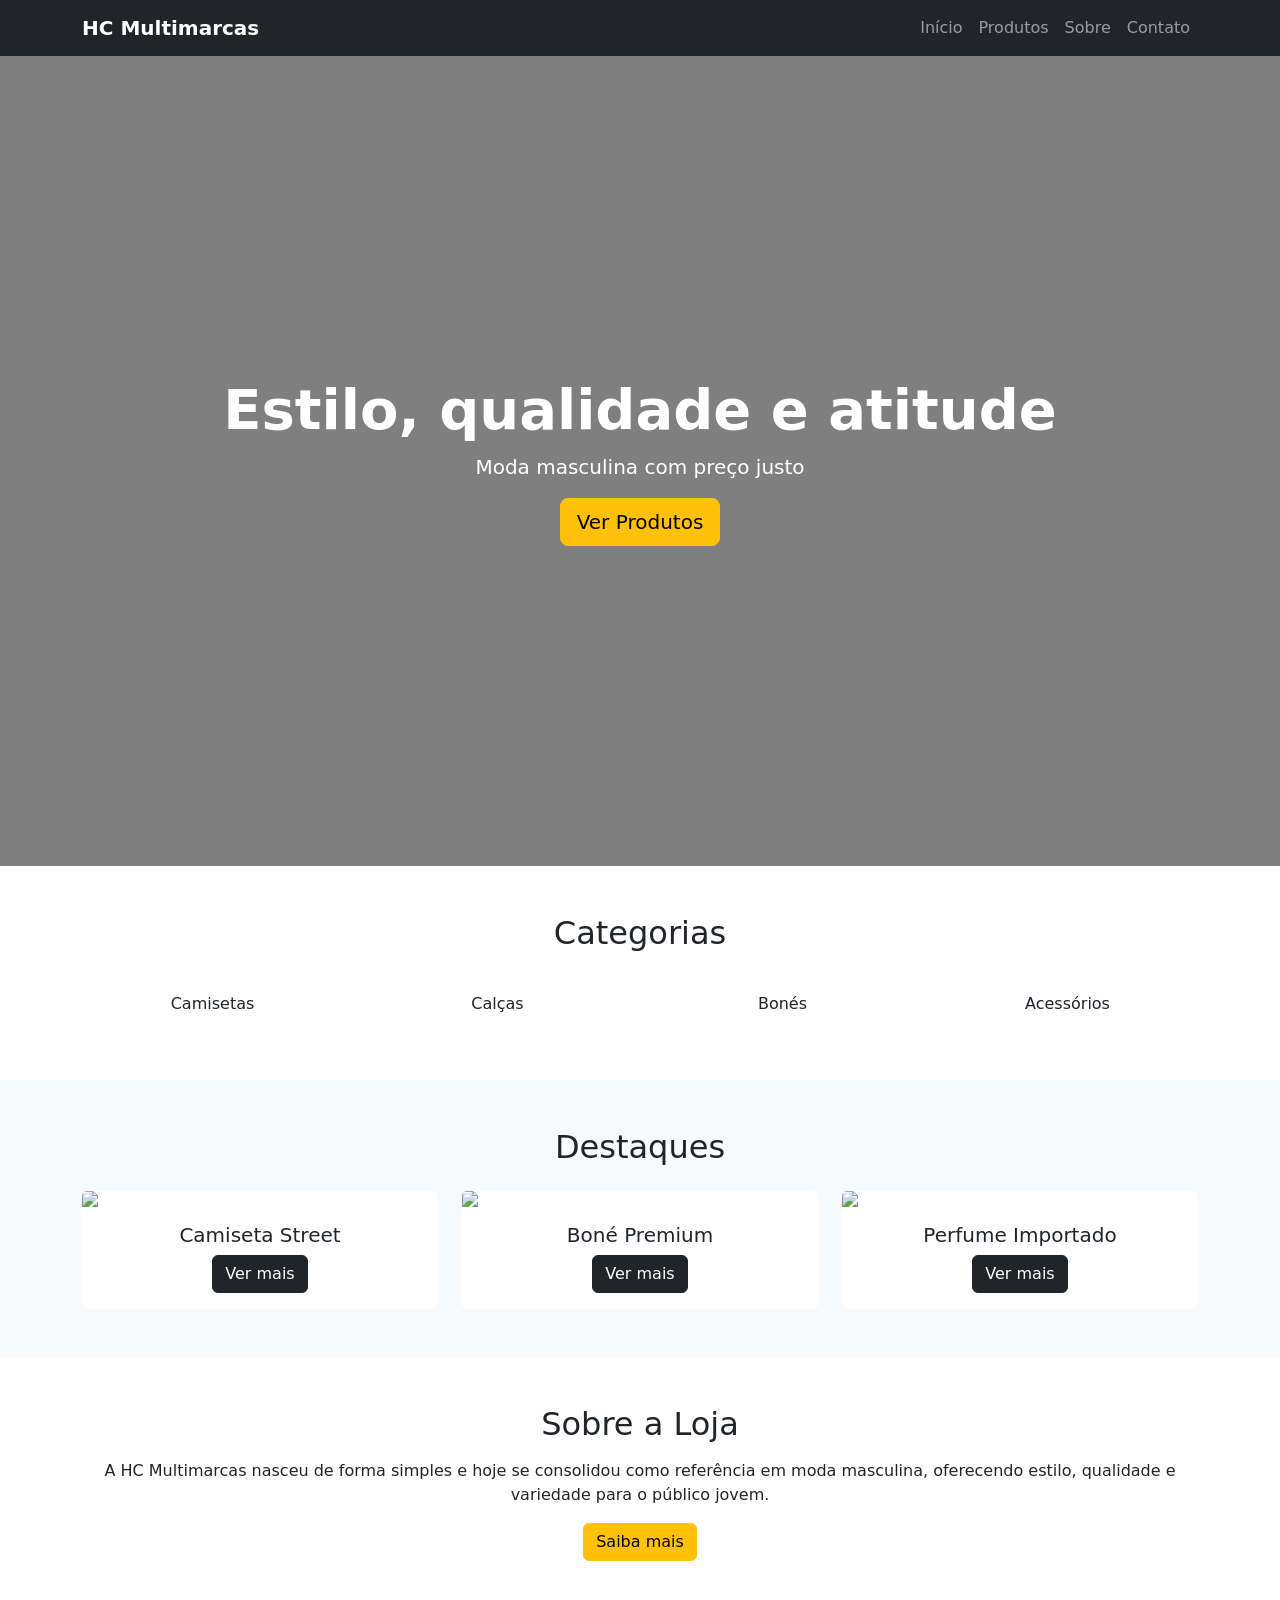
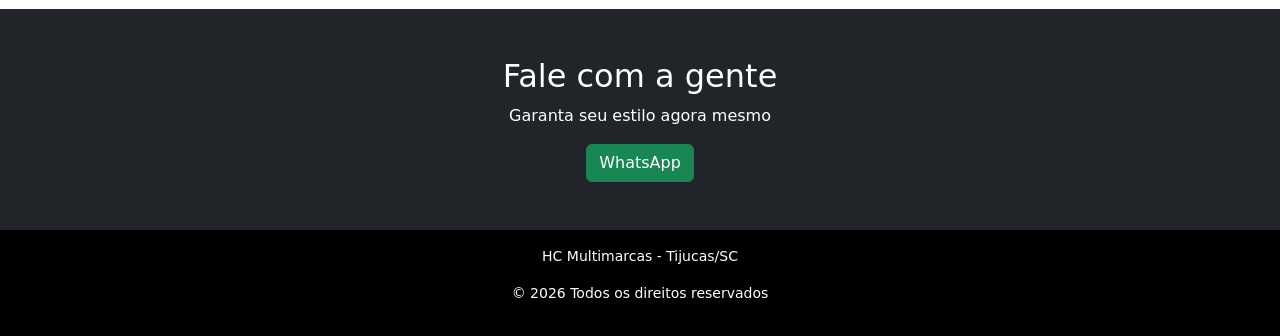
==== index.html @ 2278c9a9 "HC_Multimarcas1" ====
<!DOCTYPE html>
<html lang="pt-br">
<head>
    <meta charset="UTF-8">
    <meta name="viewport" content="width=device-width, initial-scale=1.0">
    <title>HC Multimarcas</title>

    <!-- Bootstrap -->
    <link href="https://cdn.jsdelivr.net/npm/bootstrap@5.3.0/dist/css/bootstrap.min.css" rel="stylesheet">

    <!-- Google Fonts -->
    <link href="https://fonts.googleapis.com/css2?family=Poppins:wght@300;400;600&display=swap" rel="stylesheet">

    <!-- CSS -->
    <link rel="stylesheet" href="style.css">
</head>

<body>

<!-- NAVBAR -->
<nav class="navbar navbar-expand-lg navbar-dark bg-dark">
    <div class="container">
        <a class="navbar-brand fw-bold" href="index.html">HC Multimarcas</a>

        <button class="navbar-toggler" data-bs-toggle="collapse" data-bs-target="#menu">
            <span class="navbar-toggler-icon"></span>
        </button>

        <div class="collapse navbar-collapse" id="menu">
            <ul class="navbar-nav ms-auto">
                <li class="nav-item"><a class="nav-link" href="index.html">Início</a></li>
                <li class="nav-item"><a class="nav-link" href="produtos.html">Produtos</a></li>
                <li class="nav-item"><a class="nav-link" href="sobre.html">Sobre</a></li>
                <li class="nav-item"><a class="nav-link" href="contato.html">Contato</a></li>
            </ul>
        </div>
    </div>
</nav>

<!-- HERO -->
<section class="hero d-flex align-items-center text-center text-white">
    <div class="container">
        <h1 class="display-4 fw-bold">Estilo, qualidade e atitude</h1>
        <p class="lead">Moda masculina com preço justo</p>
        <a href="produtos.html" class="btn btn-warning btn-lg">Ver Produtos</a>
    </div>
</section>

<!-- CATEGORIAS -->
<section class="py-5">
    <div class="container text-center">
        <h2 class="mb-4">Categorias</h2>
        <div class="row">
            <div class="col-md-3">
                <div class="card p-3">Camisetas</div>
            </div>
            <div class="col-md-3">
                <div class="card p-3">Calças</div>
            </div>
            <div class="col-md-3">
                <div class="card p-3">Bonés</div>
            </div>
            <div class="col-md-3">
                <div class="card p-3">Acessórios</div>
            </div>
        </div>
    </div>
</section>

<!-- PRODUTOS -->
<section class="bg-light py-5">
    <div class="container text-center">
        <h2 class="mb-4">Destaques</h2>
        <div class="row">
            <div class="col-md-4">
                <div class="card">
                    <img src="https://via.placeholder.com/300" class="card-img-top">
                    <div class="card-body">
                        <h5>Camiseta Street</h5>
                        <a href="produtos.html" class="btn btn-dark">Ver mais</a>
                    </div>
                </div>
            </div>

            <div class="col-md-4">
                <div class="card">
                    <img src="https://via.placeholder.com/300" class="card-img-top">
                    <div class="card-body">
                        <h5>Boné Premium</h5>
                        <a href="#" class="btn btn-dark">Ver mais</a>
                    </div>
                </div>
            </div>

            <div class="col-md-4">
                <div class="card">
                    <img src="https://via.placeholder.com/300" class="card-img-top">
                    <div class="card-body">
                        <h5>Perfume Importado</h5>
                        <a href="#" class="btn btn-dark">Ver mais</a>
                    </div>
                </div>
            </div>
        </div>
    </div>
</section>

<!-- SOBRE -->
<section class="py-5">
    <div class="container text-center">
        <h2>Sobre a Loja</h2>
        <p class="mt-3">
            A HC Multimarcas nasceu de forma simples e hoje se consolidou como referência em moda masculina,
            oferecendo estilo, qualidade e variedade para o público jovem.
        </p>
        <a href="sobre.html" class="btn btn-warning">Saiba mais</a>
    </div>
</section>

<!-- CONTATO -->
<section class="bg-dark text-white text-center py-5">
    <div class="container">
        <h2>Fale com a gente</h2>
        <p>Garanta seu estilo agora mesmo</p>
        <a href="https://wa.me/5548999143649" class="btn btn-success">WhatsApp</a>
    </div>
</section>

<!-- FOOTER -->
<footer class="bg-black text-white text-center p-3">
    <p>HC Multimarcas - Tijucas/SC</p>
    <p>© 2026 Todos os direitos reservados</p>
</footer>

<!-- Bootstrap JS -->
<script src="https://cdn.jsdelivr.net/npm/bootstrap@5.3.0/dist/js/bootstrap.bundle.min.js"></script>

</body>
</html>
---- style.css ----
style.css
body {
    font-family: 'Poppins', sans-serif;
}

.hero {
    height: 90vh;
    background: url('img/imagem.webp') no-repeat center center/cover;
    position: relative;
}

.hero::before {
    content: "";
    position: absolute;
    inset: 0;
    background: rgba(0, 0, 0, 0.5);
}

.hero .container {
    position: relative;
    z-index: 2;
}

.card {
    border: none;
    transition: 0.3s;
}

.card:hover {
    transform: scale(1.05);
}

footer {
    font-size: 14px;
}

.carousel-item img {
    height: 500px;
    object-fit: cover;
}

.carousel-caption {
    background: rgba(0, 0, 0, 0.5);
    padding: 20px;
    border-radius: 10px;
}
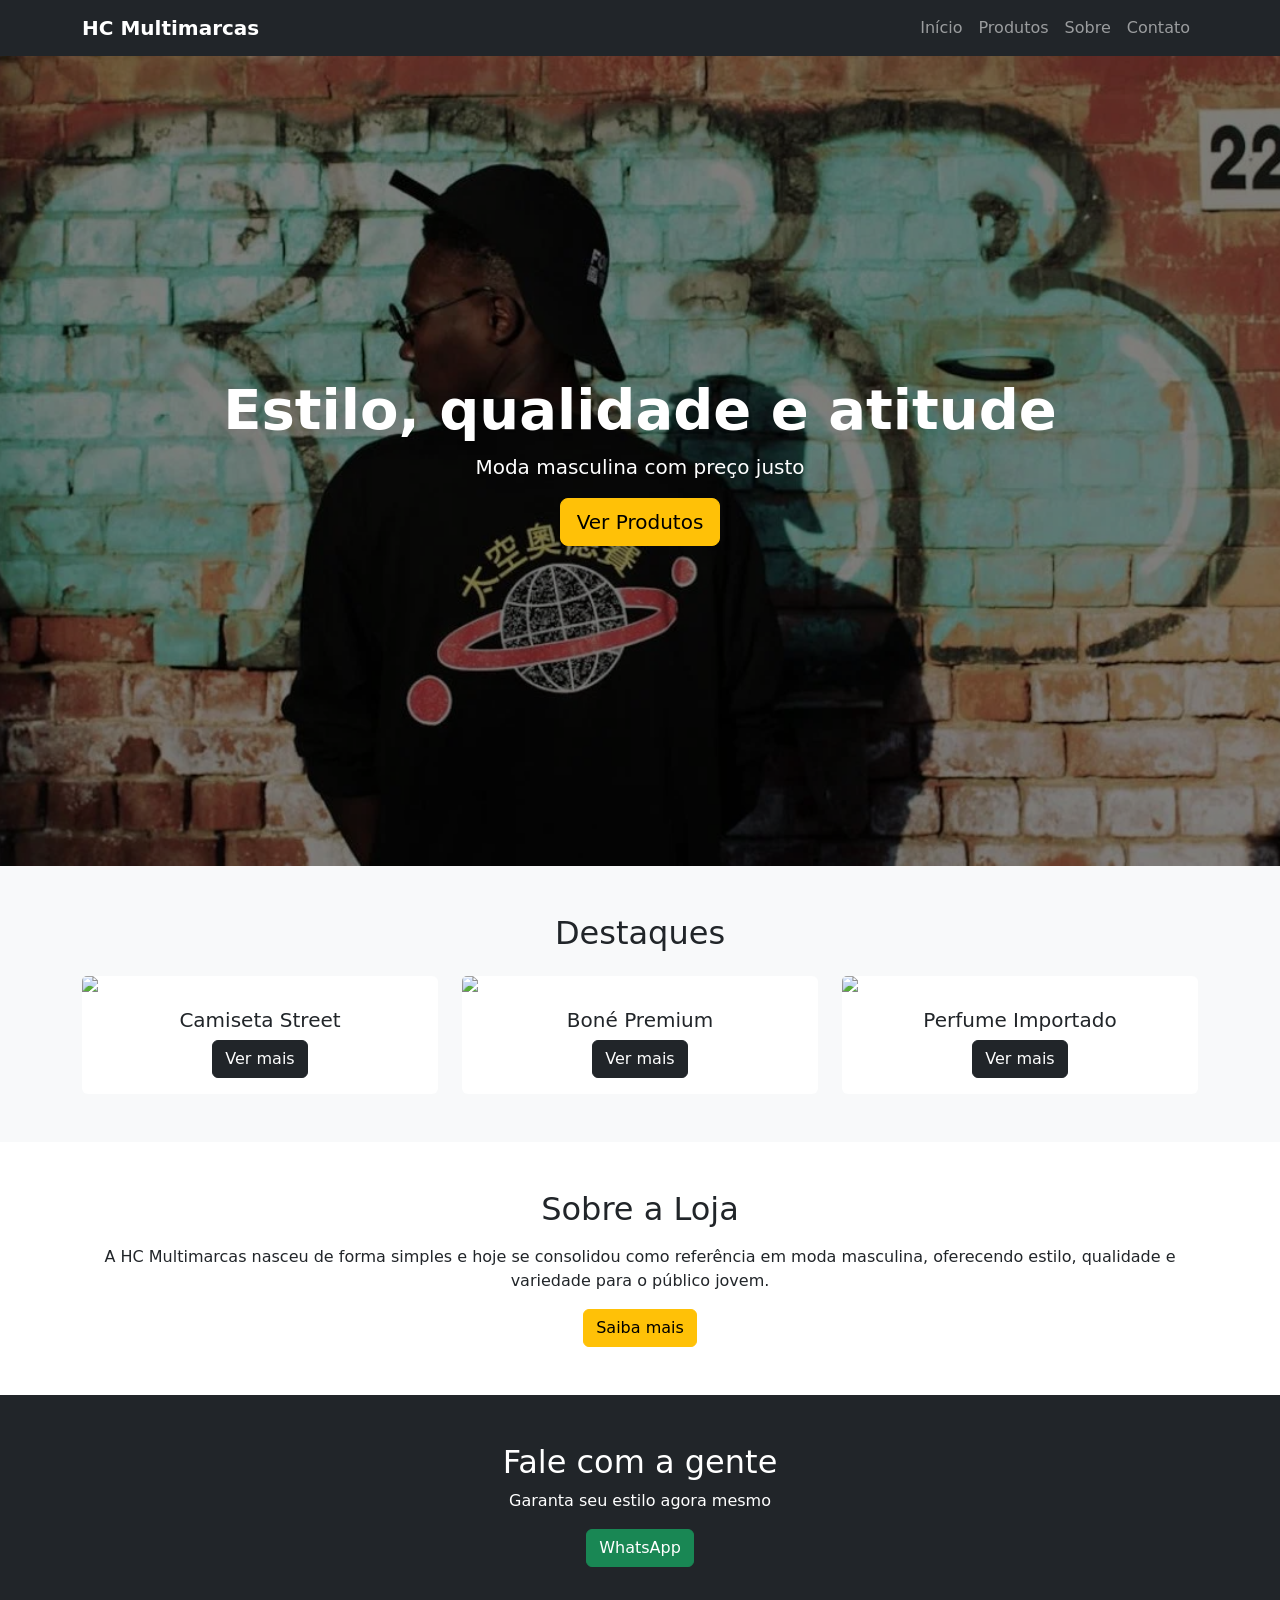
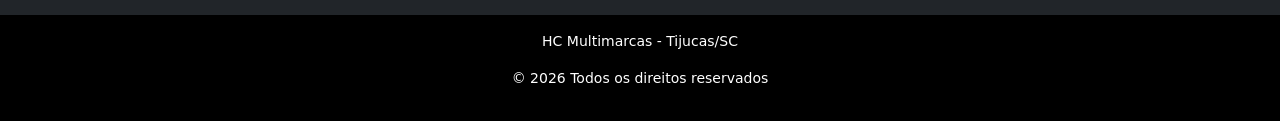
==== commit 2c088510: "Update index.html" ====
--- a/index.html
+++ b/index.html
@@ -43,27 +43,6 @@
         <h1 class="display-4 fw-bold">Estilo, qualidade e atitude</h1>
         <p class="lead">Moda masculina com preço justo</p>
         <a href="produtos.html" class="btn btn-warning btn-lg">Ver Produtos</a>
-    </div>
-</section>
-
-<!-- CATEGORIAS -->
-<section class="py-5">
-    <div class="container text-center">
-        <h2 class="mb-4">Categorias</h2>
-        <div class="row">
-            <div class="col-md-3">
-                <div class="card p-3">Camisetas</div>
-            </div>
-            <div class="col-md-3">
-                <div class="card p-3">Calças</div>
-            </div>
-            <div class="col-md-3">
-                <div class="card p-3">Bonés</div>
-            </div>
-            <div class="col-md-3">
-                <div class="card p-3">Acessórios</div>
-            </div>
-        </div>
     </div>
 </section>
 
@@ -136,4 +115,4 @@
 <script src="https://cdn.jsdelivr.net/npm/bootstrap@5.3.0/dist/js/bootstrap.bundle.min.js"></script>
 
 </body>
-</html>+</html>
--- a/style.css
+++ b/style.css
@@ -5,7 +5,7 @@
 
 .hero {
     height: 90vh;
-    background: url('img/imagem.webp') no-repeat center center/cover;
+    background: url('imagem.webp') no-repeat center center/cover;
     position: relative;
 }
 
@@ -43,4 +43,4 @@
     background: rgba(0, 0, 0, 0.5);
     padding: 20px;
     border-radius: 10px;
-}+}
